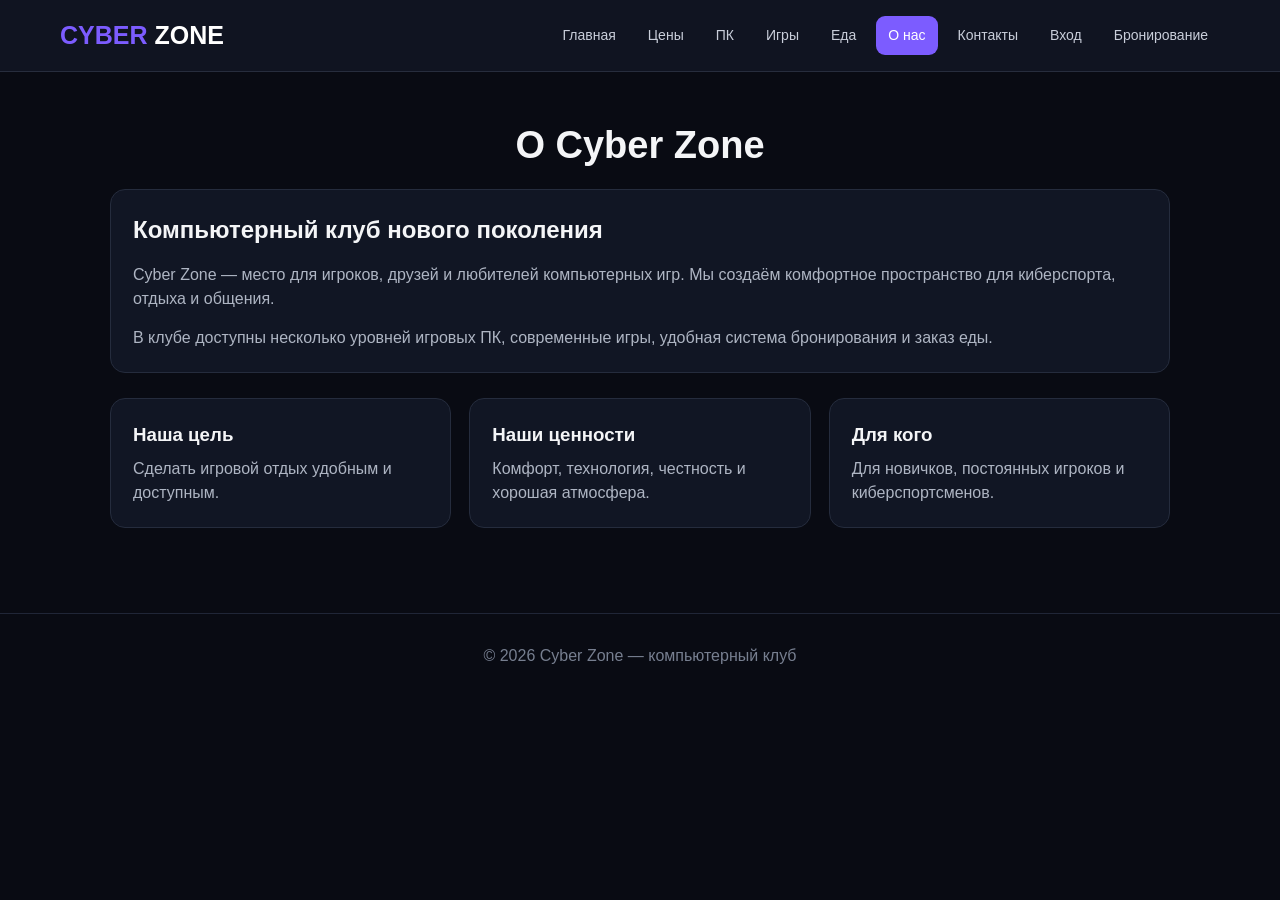
==== about.html @ 95dba024 "Add files via upload" ====
<!DOCTYPE html>
<html lang="ru"><head><meta charset="UTF-8"><meta name="viewport" content="width=device-width,initial-scale=1.0">
<title>О нас — Cyber Zone</title><link rel="stylesheet" href="style.css"><script src="script.js"></script></head>
<body><header><div class="nav"><a class="logo" href="index.html">CYBER <span>ZONE</span></a><nav><a class="" href="index.html">Главная</a><a class="" href="prices.html">Цены</a><a class="" href="pc.html">ПК</a><a class="" href="games.html">Игры</a><a class="" href="food.html">Еда</a><a class="active" href="about.html">О нас</a><a class="" href="contacts.html">Контакты</a><a class="" href="login.html">Вход</a><a class="" href="booking.html">Бронирование</a></nav></div></header>
<main><div class="container"><h1 class="page-title">О Cyber Zone</h1><div class="card"><h2>Компьютерный клуб нового поколения</h2><p style="margin-top:15px">Cyber Zone — место для игроков, друзей и любителей компьютерных игр. Мы создаём комфортное пространство для киберспорта, отдыха и общения.</p><p style="margin-top:15px">В клубе доступны несколько уровней игровых ПК, современные игры, удобная система бронирования и заказ еды.</p></div><div class="grid"><div class="card"><h3>Наша цель</h3><p>Сделать игровой отдых удобным и доступным.</p></div><div class="card"><h3>Наши ценности</h3><p>Комфорт, технология, честность и хорошая атмосфера.</p></div><div class="card"><h3>Для кого</h3><p>Для новичков, постоянных игроков и киберспортсменов.</p></div></div></div></main><footer>© 2026 Cyber Zone — компьютерный клуб</footer></body></html>
---- style.css ----
*{box-sizing:border-box;margin:0;padding:0}
body{font-family:Arial,sans-serif;background:#090b13;color:#f4f5f7;line-height:1.5}
a{text-decoration:none;color:inherit}
header{background:#101421;border-bottom:1px solid #272d3d;position:sticky;top:0;z-index:10}
.nav{max-width:1200px;margin:auto;display:flex;align-items:center;justify-content:space-between;padding:16px 20px;gap:20px}
.logo{font-size:25px;font-weight:800;color:#7c5cff}
.logo span{color:#fff}
nav{display:flex;flex-wrap:wrap;gap:8px;justify-content:flex-end}
nav a{padding:9px 12px;border-radius:9px;color:#c9ceda;font-size:14px}
nav a:hover,nav a.active{background:#7c5cff;color:#fff}
.container{max-width:1100px;margin:auto;padding:45px 20px}
.hero{min-height:520px;display:flex;align-items:center;justify-content:center;text-align:center;background:radial-gradient(circle at 50% 20%,#241b52 0,#090b13 55%)}
.hero h1{font-size:58px;margin-bottom:15px}
.hero h1 span{color:#7c5cff}
.hero p{max-width:650px;margin:0 auto 25px;color:#b8becb;font-size:18px}
.btn{display:inline-block;border:0;border-radius:10px;padding:12px 20px;background:#7c5cff;color:#fff;cursor:pointer;font-weight:700}
.btn:hover{background:#6848ef}
.btn.secondary{background:#202638}
.btn.danger{background:#d04455}
.grid{display:grid;grid-template-columns:repeat(auto-fit,minmax(220px,1fr));gap:18px;margin-top:25px}
.card{background:#111624;border:1px solid #252c3d;border-radius:15px;padding:22px}
.card h3{margin-bottom:8px}
.card p{color:#aeb5c3}
.price{font-size:30px;color:#8e74ff;font-weight:800;margin:12px 0}
.page-title{text-align:center;margin-bottom:15px;font-size:38px}
.subtitle{text-align:center;color:#aeb5c3;margin-bottom:30px}
.form{max-width:520px;margin:25px auto;background:#111624;border:1px solid #252c3d;padding:25px;border-radius:15px}
label{display:block;margin:12px 0 6px;color:#cbd0da}
input,select,textarea{width:100%;padding:12px;border-radius:9px;border:1px solid #333b4f;background:#0b0e17;color:#fff}
.form .btn{margin-top:18px;width:100%}
.notice{padding:13px;border-radius:9px;background:#171d2d;margin-top:15px;color:#cbd0da}
.hidden{display:none!important}
table{width:100%;border-collapse:collapse;margin-top:20px;background:#111624;border-radius:12px;overflow:hidden}
th,td{padding:12px;border-bottom:1px solid #272e40;text-align:left}
th{color:#a995ff}
footer{text-align:center;padding:30px;color:#777f90;border-top:1px solid #202637;margin-top:40px}
.tariff{min-height:160px;display:flex;flex-direction:column;justify-content:flex-end;background:linear-gradient(135deg,#171b2d,#2b2052);position:relative;overflow:hidden}
.tariff:before{content:"CYBER";position:absolute;right:-5px;top:10px;font-size:50px;font-weight:900;color:#ffffff08}
.icon{font-size:40px;margin-bottom:12px}
.actions{display:flex;gap:10px;flex-wrap:wrap;margin-top:15px}
@media(max-width:750px){.nav{flex-direction:column}.hero h1{font-size:40px}nav{justify-content:center}.container{padding:30px 15px}}
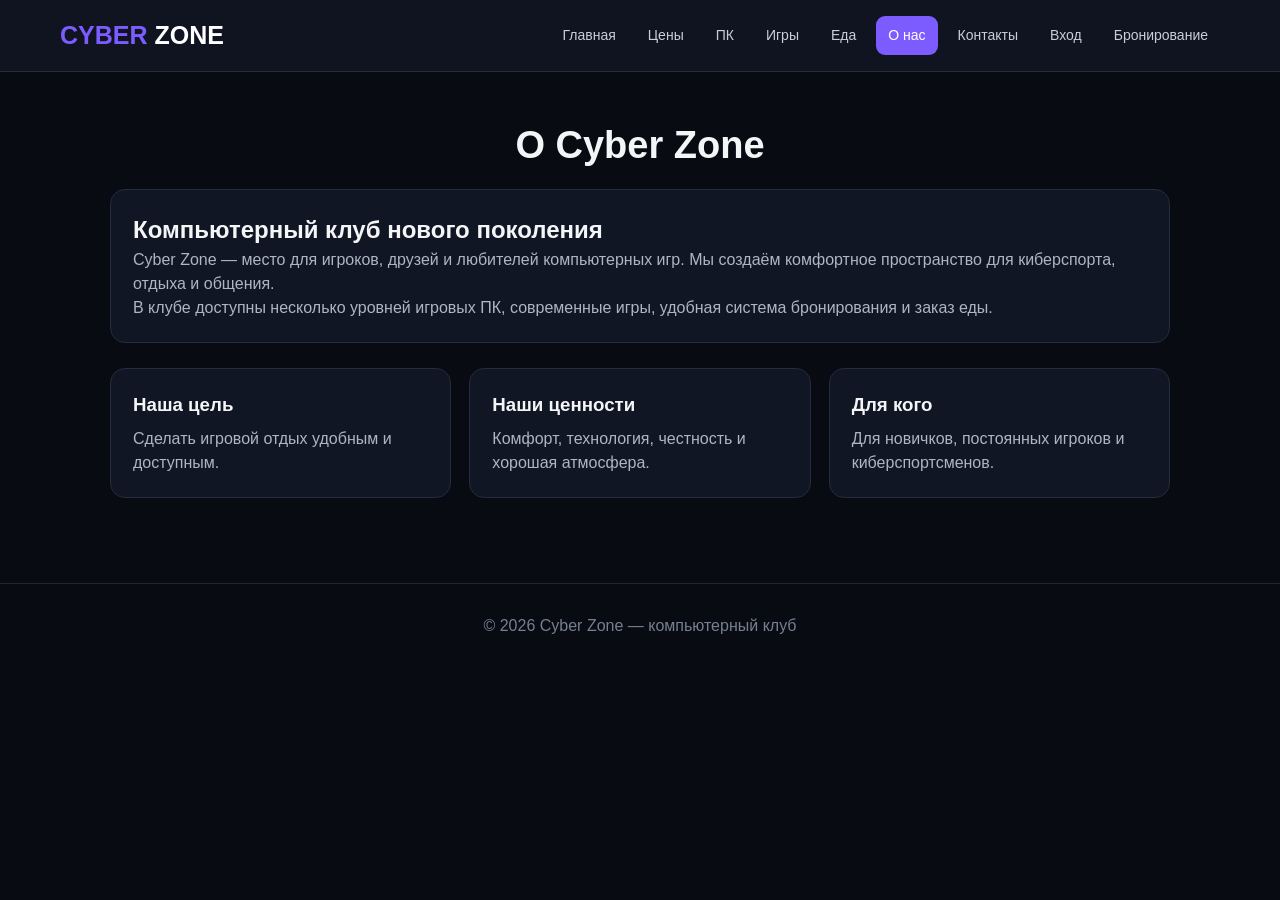
==== commit a4a4d33b: "Update about.html" ====
--- a/about.html
+++ b/about.html
@@ -1,5 +1,21 @@
 <!DOCTYPE html>
-<html lang="ru"><head><meta charset="UTF-8"><meta name="viewport" content="width=device-width,initial-scale=1.0">
-<title>О нас — Cyber Zone</title><link rel="stylesheet" href="style.css"><script src="script.js"></script></head>
-<body><header><div class="nav"><a class="logo" href="index.html">CYBER <span>ZONE</span></a><nav><a class="" href="index.html">Главная</a><a class="" href="prices.html">Цены</a><a class="" href="pc.html">ПК</a><a class="" href="games.html">Игры</a><a class="" href="food.html">Еда</a><a class="active" href="about.html">О нас</a><a class="" href="contacts.html">Контакты</a><a class="" href="login.html">Вход</a><a class="" href="booking.html">Бронирование</a></nav></div></header>
-<main><div class="container"><h1 class="page-title">О Cyber Zone</h1><div class="card"><h2>Компьютерный клуб нового поколения</h2><p style="margin-top:15px">Cyber Zone — место для игроков, друзей и любителей компьютерных игр. Мы создаём комфортное пространство для киберспорта, отдыха и общения.</p><p style="margin-top:15px">В клубе доступны несколько уровней игровых ПК, современные игры, удобная система бронирования и заказ еды.</p></div><div class="grid"><div class="card"><h3>Наша цель</h3><p>Сделать игровой отдых удобным и доступным.</p></div><div class="card"><h3>Наши ценности</h3><p>Комфорт, технология, честность и хорошая атмосфера.</p></div><div class="card"><h3>Для кого</h3><p>Для новичков, постоянных игроков и киберспортсменов.</p></div></div></div></main><footer>© 2026 Cyber Zone — компьютерный клуб</footer></body></html>+<html lang="ru">
+<head>
+<meta charset="UTF-8">
+<meta name="viewport" content="width=device-width,initial-scale=1.0">
+<title>О компьютерном клубе Cyber Zone — история и ценности</title>
+<meta name="description" content="Cyber Zone — компьютерный клуб нового поколения. Комфорт, технология, честность и хорошая атмосфера.">
+<meta name="robots" content="index, follow">
+<link rel="canonical" href="https://jenya321223.github.io/cf/about.html">
+<meta property="og:title" content="О компьютерном клубе Cyber Zone">
+<meta property="og:description" content="Комфорт, технология, честность и хорошая атмосфера.">
+<meta property="og:type" content="website">
+<meta property="og:url" content="https://jenya321223.github.io/cf/about.html">
+<link rel="stylesheet" href="style.css">
+<script src="script.js" defer></script>
+</head>
+<body>
+<header><div class="nav"><a class="logo" href="index.html">CYBER <span>ZONE</span></a><nav><a href="index.html">Главная</a><a href="prices.html">Цены</a><a href="pc.html">ПК</a><a href="games.html">Игры</a><a href="food.html">Еда</a><a class="active" href="about.html">О нас</a><a href="contacts.html">Контакты</a><a href="login.html">Вход</a><a href="booking.html">Бронирование</a></nav></div></header>
+<main><div class="container"><h1 class="page-title">О Cyber Zone</h1><div class="card"><h2>Компьютерный клуб нового поколения</h2><p class="mt-15">Cyber Zone — место для игроков, друзей и любителей компьютерных игр. Мы создаём комфортное пространство для киберспорта, отдыха и общения.</p><p class="mt-15">В клубе доступны несколько уровней игровых ПК, современные игры, удобная система бронирования и заказ еды.</p></div><div class="grid"><div class="card"><h3>Наша цель</h3><p>Сделать игровой отдых удобным и доступным.</p></div><div class="card"><h3>Наши ценности</h3><p>Комфорт, технология, честность и хорошая атмосфера.</p></div><div class="card"><h3>Для кого</h3><p>Для новичков, постоянных игроков и киберспортсменов.</p></div></div></div></main>
+<footer>© 2026 Cyber Zone — компьютерный клуб</footer>
+</body></html>
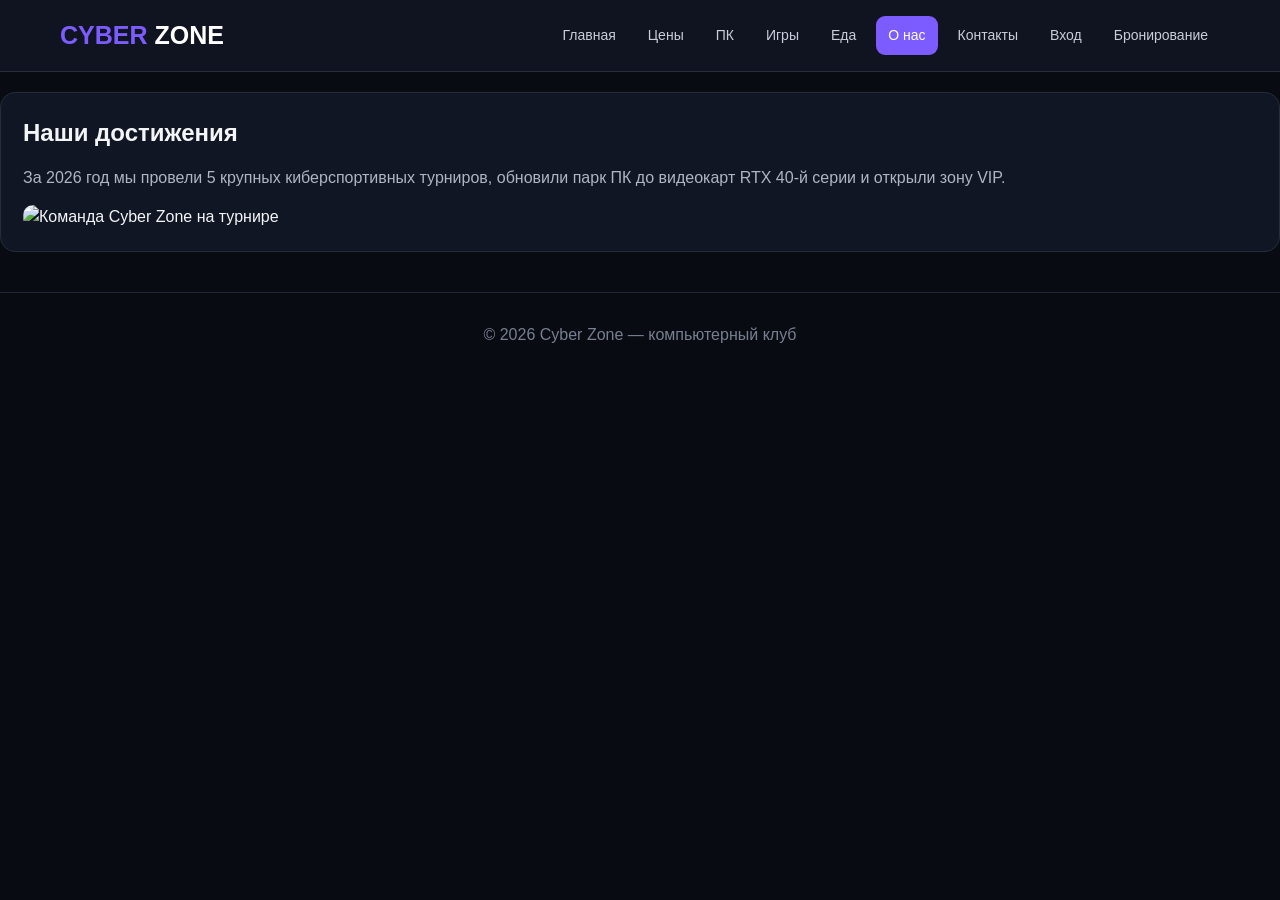
==== commit d941e5d5: "Update about.html" ====
--- a/about.html
+++ b/about.html
@@ -16,6 +16,9 @@
 </head>
 <body>
 <header><div class="nav"><a class="logo" href="index.html">CYBER <span>ZONE</span></a><nav><a href="index.html">Главная</a><a href="prices.html">Цены</a><a href="pc.html">ПК</a><a href="games.html">Игры</a><a href="food.html">Еда</a><a class="active" href="about.html">О нас</a><a href="contacts.html">Контакты</a><a href="login.html">Вход</a><a href="booking.html">Бронирование</a></nav></div></header>
-<main><div class="container"><h1 class="page-title">О Cyber Zone</h1><div class="card"><h2>Компьютерный клуб нового поколения</h2><p class="mt-15">Cyber Zone — место для игроков, друзей и любителей компьютерных игр. Мы создаём комфортное пространство для киберспорта, отдыха и общения.</p><p class="mt-15">В клубе доступны несколько уровней игровых ПК, современные игры, удобная система бронирования и заказ еды.</p></div><div class="grid"><div class="card"><h3>Наша цель</h3><p>Сделать игровой отдых удобным и доступным.</p></div><div class="card"><h3>Наши ценности</h3><p>Комфорт, технология, честность и хорошая атмосфера.</p></div><div class="card"><h3>Для кого</h3><p>Для новичков, постоянных игроков и киберспортсменов.</p></div></div></div></main>
+<main><div class="card mt-20">
+    <h2>Наши достижения</h2>
+    <p class="mt-15">За 2026 год мы провели 5 крупных киберспортивных турниров, обновили парк ПК до видеокарт RTX 40-й серии и открыли зону VIP.</p>
+    <img src="https://via.placeholder.com/800x400?text=Cyber+Zone+Team" alt="Команда Cyber Zone на турнире" title="Наша команда" style="width:100%; border-radius:10px; margin-top:15px;"></div></main>
 <footer>© 2026 Cyber Zone — компьютерный клуб</footer>
 </body></html>
--- a/style.css
+++ b/style.css
@@ -40,3 +40,10 @@
 .icon{font-size:40px;margin-bottom:12px}
 .actions{display:flex;gap:10px;flex-wrap:wrap;margin-top:15px}
 @media(max-width:750px){.nav{flex-direction:column}.hero h1{font-size:40px}nav{justify-content:center}.container{padding:30px 15px}}
+.mt-10{margin-top:10px}
+.mt-15{margin-top:15px}
+.mt-20{margin-top:20px}
+.mt-25{margin-top:25px}
+.booking-box{max-width:700px;margin:20px auto}
+.account-box{max-width:520px;margin:20px auto}
+.hero-link{color:#7c5cff;text-decoration:underline}
